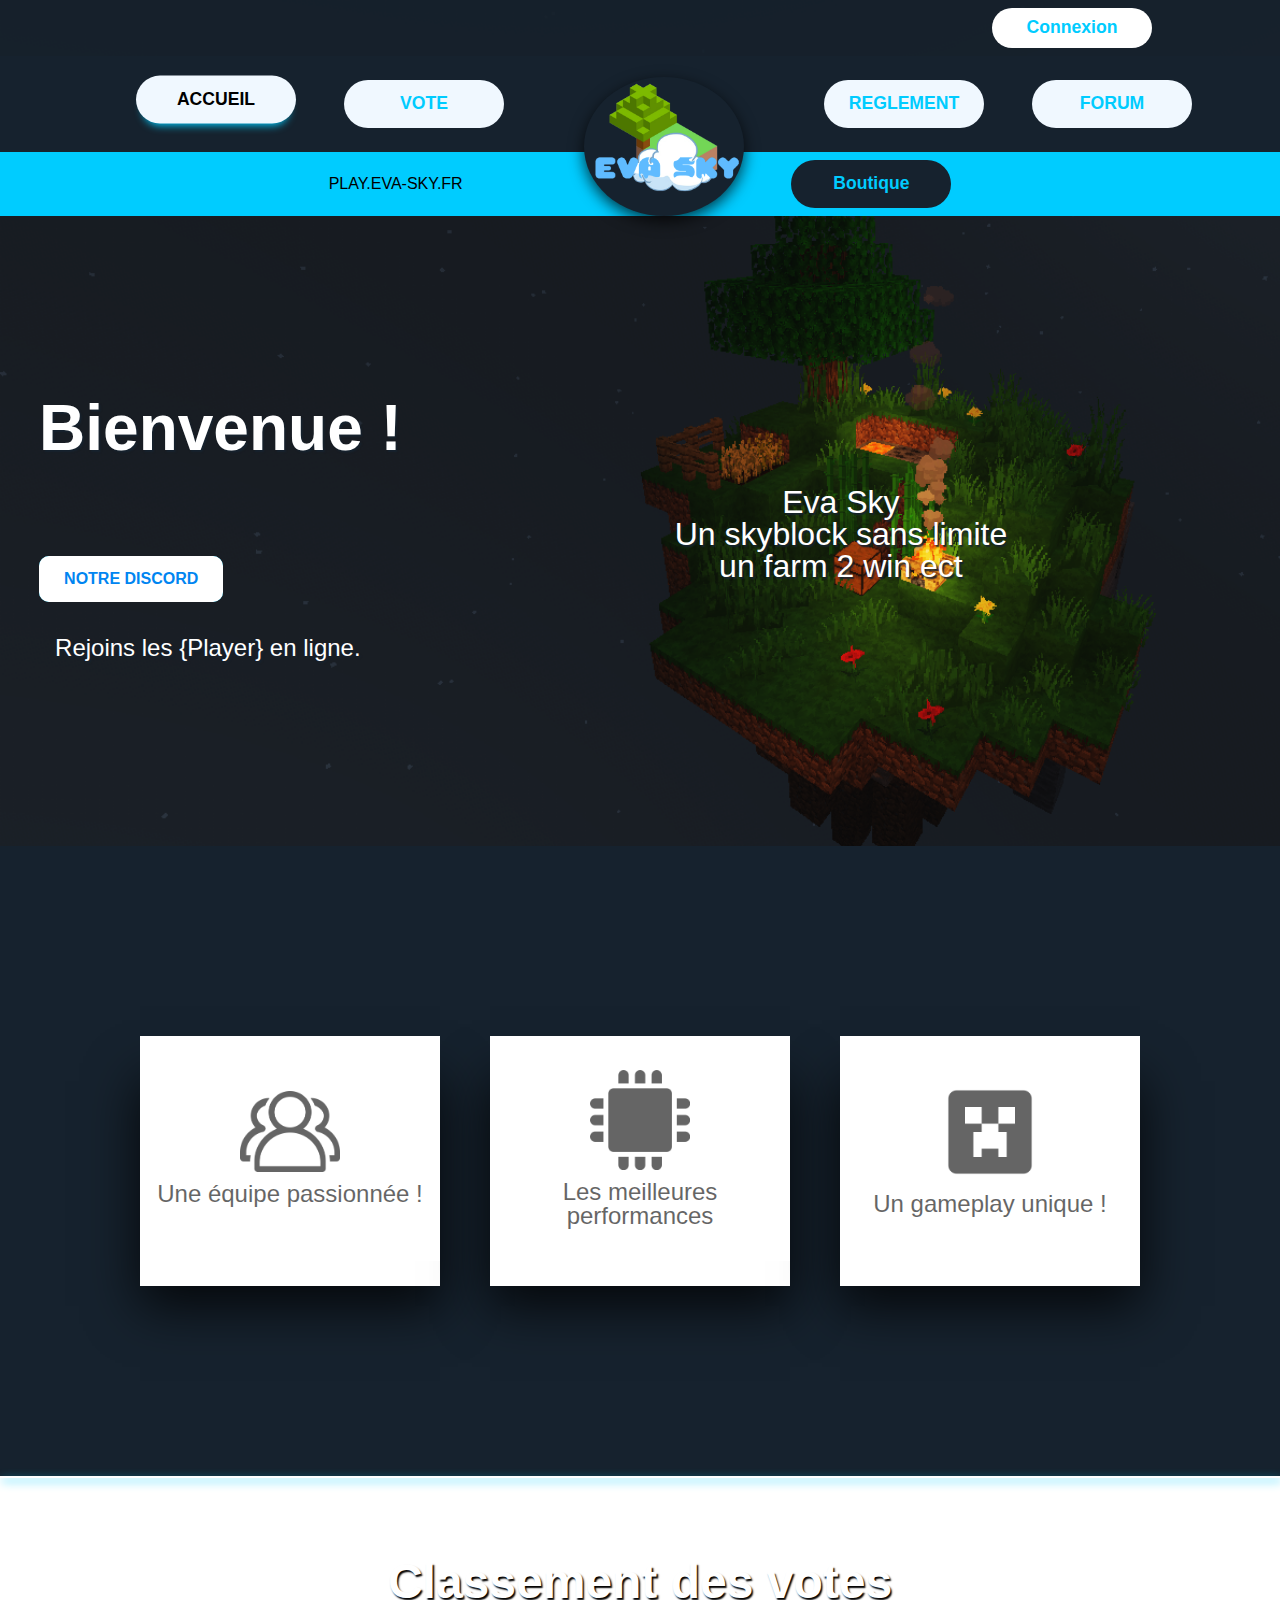
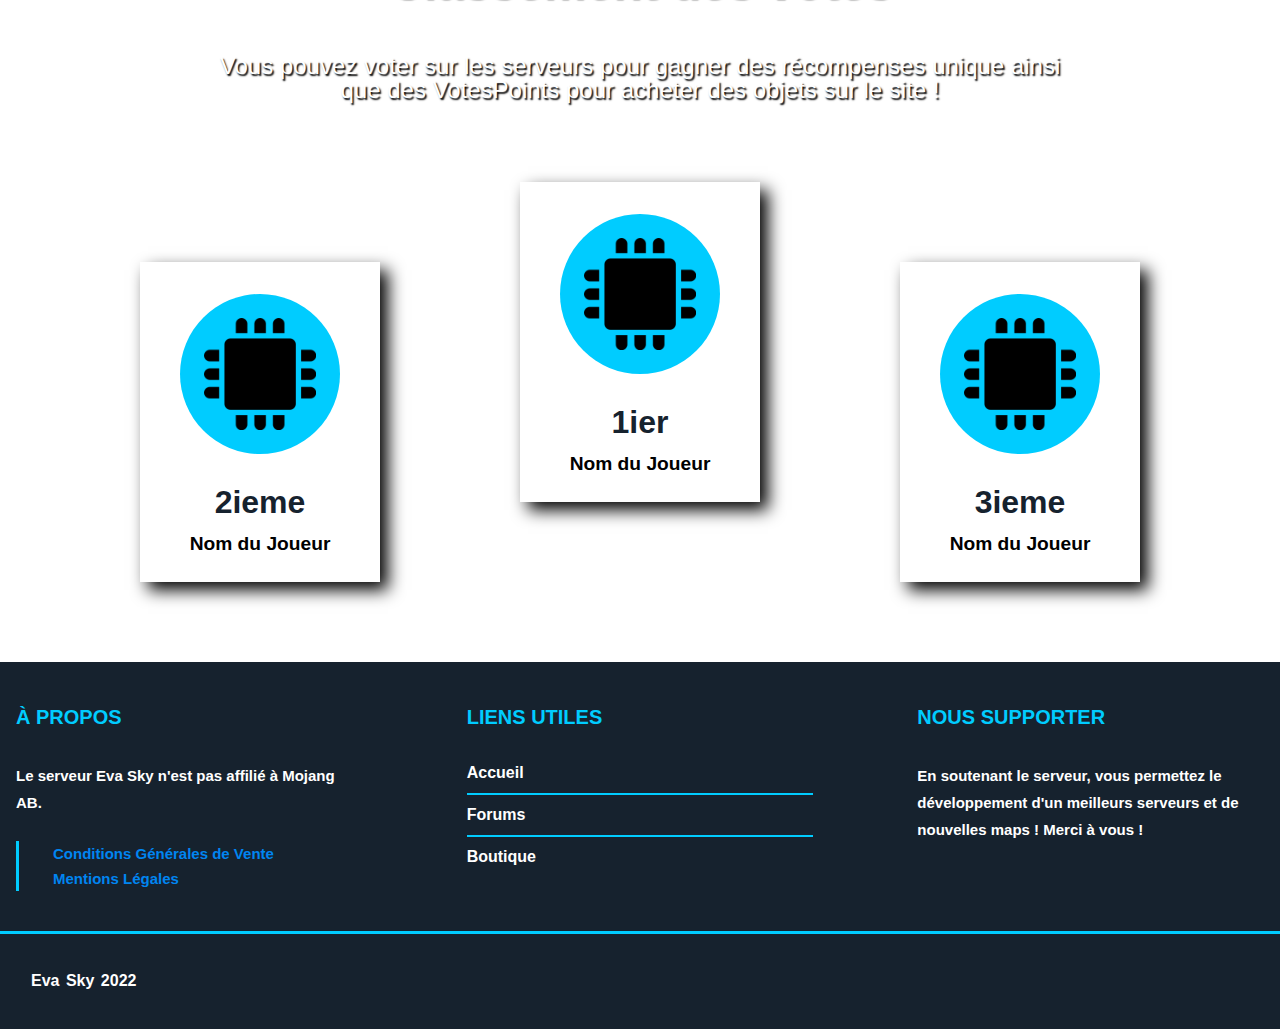
==== index.html @ 6f8ae3c6 "first commit" ====
<!DOCTYPE html>
<html lang="fr">
<head>
    <meta charset="UTF-8">
    <meta http-equiv="X-UA-Compatible" content="IE=edge">
    <meta name="viewport" content="width=device-width, initial-scale=1.0">
    <meta name="description" content="Eva Sky - un skyblock d'exeption">
    <title>Eva-sky</title>
    <link rel="stylesheet" href="assets/css/reset.css">
    <link rel="stylesheet" href="assets/css/style.css">
</head>
<body>
    <!-- couleur principal #16222E -->
    <!-- test -->
    <div id="haut">
        <ul>
            <li>
                <a href="#" class="multi">Connexion</a>
            </li>
        </ul>
    </div>
    <header>
        <nav>
            <ul>
                <li>
                    <a href="index.html" id="index" class="pageactuelle">
                        ACCUEIL
                    </a>
                </li>
                <li>
                    <a href="Vote.html">
                        VOTE
                    </a>
                </li>
                <li>
                    <a href="index.html" id="logo" class="logoshadow">
                    <img src="assets/img/Eva3.png" alt="">
                    </a>
                </li>
                <li>
                    <a href="Reglement.html">
                        REGLEMENT
                    </a>
                </li>
                <li>
                    <a href="Forum.html">
                        FORUM
                    </a>
                </li>
            </ul>
        </nav>
    </header>
    <div id="bas">
        <p>
            PLAY.EVA-SKY.FR
        </p>
        <div>
            <ul>
                <li>
                    <a href="boutique.html"> Boutique</a>
                </li>
            </ul>
        </div>
    </div>


    <main>

        <div id="back-ground-index">
            <div id="bienvnue">
                <p id="bienvenue">
                    Bienvenue !
                </p>
                <div class="text-box">
                    <a href="https://discord.gg/uyE5QWEHke" class="btn btn-white btn-animate">
                        notre Discord
                    </a>
                </div>
                <p id="joueur">
                    Rejoins les {Player} en ligne.
                </p>
            </div>
            <div id="desc">
                <p id="desc-index">
                    Eva Sky <br> Un skyblock sans limite <br>
                    un farm 2 win ect <br>
                </p>
            </div>
        </div>



    <section id="carte-tout">
        <div class="carte-container">
            <div class="carte">
                <div class="face face1">
                    <div class="interieur-carte">
                        <img src="assets/img/equipe.png">
                        <h3>Une équipe passionnée !</h3>
                    </div>
                </div>
                <div class="face face2">
                    <div class="interieur-carte">
                        <p>Épaulée par un staff mature et expérimenté ainsi qu'une équipe de développeurs passionnée, depuis maintenant 3 ans nous avons pour objectif de vous apporter la meilleure expérience de jeu possible tout en ajoutant des nouveautés régulièrement.</p>
                    </div>
                </div>
            </div>
            <div class="carte">
                <div class="face face1">
                    <div class="interieur-carte">
                        <img src="assets/img/cpu.png">
                        <h3>Les meilleures performances</h3>
                    </div>
                </div>
                <div class="face face2">
                    <div class="interieur-carte">
                        <p>Localisé dans une infrastructure puissante et hautement sécurisée chez le leader des hébergements de machines hautes qualités, OVH nous permet de vous garantir des performances optimales.</p>
                    </div>
                </div>
            </div>
            <div class="carte">
                <div class="face face1">
                    <div class="interieur-carte">
                        <img src="assets/img/creep.png">
                        <h3>
                            Un gameplay unique !</h3>
                    </div>
                </div>
                <div class="face face2">
                    <div class="interieur-carte">
                        <p>Une multitude d'ajouts (Spawner, Quêtes évolutives, Grades & Avantages achetables en jeu, +20 Objets custom ...) pour vous permettre de profiter et de progresser un maximum sur notre plateforme.</p>
                    </div>
                </div>
            </div>
        </div>    
    </section>

    <section>
        <div id="back1">
        </div>
        <div class="classement">
            <p class="pclassement1">
                Classement des votes
            </p>
            <p class="pclassement2">
                Vous pouvez voter sur les serveurs pour gagner des récompenses unique ainsi que des VotesPoints pour acheter des objets sur le site !
            </p>
        </div>
        <div id="casevote">
            <!-- tetes des meilleurs voteur -->
            <div class="vote" id="vote1">
                <div class="votediv">
                    <img src="/assets/img/cpu.png" alt="">
                </div>
                <div class="voteclass">
                    <h2>
                        2ieme
                    </h2>
                    <p>
                        Nom du Joueur
                    </p>
                </div>
            </div>
            <div class="vote" id="vote2">
                <div class="votediv">
                    <img src="/assets/img/cpu.png" alt="">
                </div>
                <div class="voteclass">
                    <h2>
                        1ier
                    </h2>
                    <p>
                        Nom du Joueur
                    </p>
                </div>
            </div>
            <div class="vote" id="vote3">
                <div class="votediv">
                    <img src="/assets/img/cpu.png" alt="">
                </div>
                <div class="voteclass">
                    <h2>
                        3ieme
                    </h2>
                    <p>
                        Nom du Joueur
                    </p> 
                </div>
            </div>
        </div>
    </section>





    </main>

    <footer>
        <div id="footer">
            <div class="container">
                <div class="boxes-footer">
                    <div class="box-footer">
                        <div class="grostext">À PROPOS</div>
                        <div class="block-body">
                            <p>Le serveur Eva Sky n'est pas affilié à Mojang AB.</p>
                            <div class="info-links">
                                <a href="#">
                                    <span class="links-text">Conditions Générales de Vente</span>
                                </a>
                                <a href="#">
                                    <span class="links-text">Mentions Légales</span>
                                </a>
                            </div>
                        </div>
                    </div>
                    <div class="box-footer">
                        <div class="grostext">LIENS UTILES</div>
                        <div class="block-body">
                            <div class="helpful-links">
                                <a href="#">
                                    <span class="helpful-link-text">Accueil</span>
                                </a>
                                <a href="Forum.html" class="footer-forums">
                                    <span class="helpful-link-text">Forums</span>
                                </a>
                                <a href="Boutique.html" class="footer-store">
                                    <span class="helpful-link-text">Boutique</span>
                                </a>

                            </div>
                        </div>
                    </div>
                    <div class="box-footer footer-support">
                        <div class="grostext">NOUS SUPPORTER</div>
                        <div class="block-body">
                            <p>En soutenant le serveur, vous permettez le développement d'un meilleurs serveurs et de nouvelles maps ! Merci à vous !
                            </p>
                        </div>
                    </div>
                </div>
                <div class="part-lower">
                    <div class="lower-left">
                        <span class="lower-text">Eva Sky 2022</span>
                    </div>
                    <div class="lower-right">
                        <a id="tm" href="#"></a>
                    </div>
                </div>
            </div>
        </div>
    </footer>
</body>
</html>
---- assets/css/style.css ----
:root{
  --primary: rgb(0, 204, 255);
  --secondary: #16222E;
  --tertiary: rgb(0, 133, 241);
  --quattre: rgb(255, 255, 255);
}

body{
  overflow-x: hidden;
  width: 100%;
  opacity: 1;
  min-width: 10%;
  background-image: url('../img/backshadow.png');
  background-repeat: no-repeat;
  background-attachment: fixed;
  background-size: cover;
}

#haut{
  position: relative;
  display: flex;
  justify-content: flex-end;
  align-items: center;
  background-image: url("https://www.zembula.com/wp-content/uploads/2019/10/header-background-01.png");
  background-size: 100% 80%;
  background-repeat: no-repeat;
  padding-right: 10%;
  height: 3.5rem;
  width: auto;
  background-color: #16222ed7;
}

#haut ul{
  display: flex;
}

#haut ul li{
  display: flex;
}

#haut ul li a{
  text-decoration: none;
  color: rgb(0, 204, 255);
  font-weight: 900;
  font-size: 1.1rem;
  height: 2.5rem;
  width: 10rem;
  background-color: #ffffff;
  border-radius: 50rem;
  display: flex;
  align-items: center;
  justify-content: center;
  transition: all 0.5s ease-out;
  border: none;
  outline: none;
  cursor: pointer;
  position: relative;
  z-index: 50;
}

#haut ul li a:hover{
  color: #16222E;
}

#multi:before {
  content: '';
  background: linear-gradient(45deg, #ff0000, #ff7300, #fffb00, #48ff00, #00ffd5, #002bff, #7a00ff, #ff00c8, #ff0000);
  position: absolute;
  top: -2px;
  left:-2px;
  background-size: 400%;
  z-index: -1;
  filter: blur(5px);
  width: calc(100% + 4px);
  height: calc(100% + 4px);
  animation: glowing 30s linear infinite;
  opacity: 0;
  transition: opacity .3s ease-in-out;
  border-radius: 50px;
}


#multi:active:after {
  background: transparent;
}

#multi:hover:before {
  opacity: 1;
}

#multi:after {
  z-index: -1;
  content: '';
  position: absolute;
  width: 100%;
  height: 100%;
  left: 0;
  top: 0;
  border-radius: 50px;
}

@keyframes glowing {
  0% { background-position: 0 0; }
  50% { background-position: 400% 0; }
  100% { background-position: 0 0; }
}

header{
  display: flex;
  justify-content: center;
  position: relative;
  width: 100%;
  z-index: 50;
  background-color: #16222E;
  height: 6rem;
}

nav{
  display: flex;
  flex-wrap: wrap;
}

nav ul{
  display: flex;
  flex-wrap: wrap;
}

nav ul li{
  display: flex;
  justify-content: space-around;
  align-items: center;
  padding-left: 3rem;
}

nav ul li a{
  text-decoration: none;
  color: rgb(0, 204, 255);
  font-weight: 900;
  font-size: 1.1rem;
  height: 3rem;
  width: 10rem;
  background-color: aliceblue;
  border-radius: 50rem;
  display: flex;
  align-items: center;
  justify-content: center;
  transition: all 0.5s ease-out;
}

nav ul li a:hover,
nav ul li a:focus{
  box-shadow: 0 0.5em 0.5em -0.4em rgb(0, 204, 255);
  transform: translateY(-0.25em);
  color: black;
}

#logo{
  background-color: rgba(0, 0, 0, 0);
  padding: 3rem 2rem 0rem 2rem;
}

#logo:hover{
  box-shadow: none;
}

nav ul li a img{
  position: relative;
  width: 10rem;
  background-color: #16222e;
  border-radius: 100%;
  top: 4rem;
  display: flex;
  align-self: flex-end;
  align-items: center;
  justify-content: space-around;
  overflow: hidden;
	box-shadow: 0 5px 15px 0px rgba(0, 0, 0, 0.74);
	transform: translatey(0px);
	animation: float 10s ease-in-out infinite;
}

@keyframes float {
	0% {
		box-shadow: 0 5px 15px 0px rgba(0,0,0,0.6);
		transform: translatey(0px);
	}
	50% {
		box-shadow: 0 5px 15px 0px rgba(0,0,0,0.2);
		transform: translatey(-10px);
	}
	100% {
		box-shadow: 0 5px 15px 0px rgba(0,0,0,0.6);
		transform: translatey(0px);
	}
}

.pageactuelle{
  box-shadow: 0 0.5em 0.5em -0.4em rgb(0, 204, 255);
  transform: translateY(-0.25em);
  color: black;
}


#bas{
  display: flex;
  justify-content: space-evenly;
  align-items: center;
  flex-wrap: wrap;
  background-color: rgb(0, 204, 255);
  height: 4rem;
}

#bas div ul li a{
  text-decoration: none;
  color: var(--primary);
  font-weight: 900;
  font-size: 1.1rem;
  height: 3rem;
  width: 10rem;
  background-color: var(--secondary);
  border-radius: 50rem;
  display: flex;
  align-items: center;
  justify-content: center;
  transition: all 0.5s ease-out;
}

#bas div ul li a:hover,
#bas div ul li a:focus{
  box-shadow: 0 0.5em 0.5em -0.4em rgb(255, 255, 255);
  transform: translateY(-0.25em);
  color: var(--quattre);
}

#bas{
  display: flex;
  justify-content: space-evenly;
  align-items: center;
  flex-wrap: wrap;
  background-color: rgb(0, 204, 255);
  height: 4rem;
}


/* ---------------------footer pour eva sky ------------------------ *//* ---------------------footer pour eva sky ------------------------ *//* ---------------------footer pour eva sky ------------------------ *//* ---------------------footer pour eva sky ------------------------ *//* ---------------------footer pour eva sky ------------------------ *//* ---------------------footer pour eva sky ------------------------ *//* ---------------------footer pour eva sky ------------------------ */

#footer {
  background: var(--secondary);
}

#footer .container {
  padding-top: 45px;
}

#footer .boxes-footer {
  display: flex;
}

#footer .box-footer {
  padding-left: 1rem;
  padding-right: 1rem;
  flex: 1 1 calc(33.333% - 36px);
  width: calc(33.333% - 36px);
}

#footer .box-footer:not(:first-child) {
  margin-left: 72px;
}

#footer .box-footer a,
#footer .box-footer p {
  color: var(--quattre);
}

#footer .box-footer p {
  font-size: 15px;
  line-height: 27px;
  font-weight: 700;
  margin: 0 0 25px;
  display: block;
}

#footer .grostext {
  padding: 0;
  color: var(--primary);
  font-weight: 800;
  font-size: 20px;
  margin-bottom: 35px;
}

#footer .block-body {
  margin-top: 10px;
}

#footer .helpful-links {
  display: flex;
  flex-direction: column;
  width: 100%;
  margin-top: -9px;
}

#footer .helpful-links a {
  display: inline-block;
  text-decoration: none;
}

#footer .helpful-links a:not(:last-child) {
  border-bottom: 2px solid var(--primary);
}

#footer .helpful-links a .mdi {
  font-size: 20px;
  text-align: center;
  position: relative;
  top: 2px;
  width: 44px;
  padding-left: 5px;
}

#footer .helpful-links a .helpful-link-text,
#footer .helpful-links a .mdi {
  display: inline-block;
  height: 40px;
  line-height: 40px;
  transition: 0.15s;
}

#footer .helpful-links a .helpful-link-text {
  font-weight: 700;
  font-size: 16px;
}

#footer .helpful-links a:hover {
  color: whitesmoke;
}

#footer .helpful-links a:hover .helpful-link-text {
  transform: translateX(2px);
}
#footer .info-links {
  flex-direction: column;
  border-left: 3px solid var(--primary);
}
#footer .info-links,
#footer .info-links a {
  display: flex;
}
#footer .info-links a {
  color: var(--tertiary);
  text-decoration: none;
  align-items: center;
  padding: 5px 0 5px 25px;
  transition: 0.15s;
}
#footer .info-links a:focus,
#footer .info-links a:hover {
  transform: translateX(4px);
  color: whitesmoke;
}
#footer .info-links {
  font-size: 18px;
}
#footer .info-links .links-text {
  margin-left: 9px;
  font-weight: 700;
  font-size: 15px;
}
#footer .footer-support .button {
  color: var(--tertiary);
  padding: 10px 21px;
  background: var(--tertiary);
  border-bottom: 3px solid var(--primary);
  border-radius: 6px;
}
#footer .footer-support:focus,
#footer .footer-support:hover {
  background: none !important;
}
#footer .footer-support {
  font-size: 16px;
}
#footer .footer-support {
  font-size: 20px;
  margin-left: 15px;
}
#footer .part-lower {
  border-top: 3px solid var(--primary);
  padding: 35px 20px 35px 15px;
  margin-top: 40px;
}
#footer .part-lower,
#footer .part-lower .lower-left {
  display: flex;
}
#footer .part-lower .lower-left {
  color: var(--quattre);
  align-items: center;
  word-spacing: 2px;
}
#footer .part-lower {
  font-size: 28px;
}
#footer .part-lower .lower-text {
  font-weight: 900;
  font-size: 16px;
  margin-left: 16px;
}
#footer .part-lower .lower-right {
  display: flex;
  align-items: center;
  margin-left: auto;
}
#footer #tm {
  display: block;
  height: 25px;
  width: 15px;
  background-size: 100% auto;
  position: relative;
  top: -1px;
  opacity: 0.2;
  transition: 0.15s;
}
#footer #tm:hover {
  opacity: 0.5;
}


/* //////////////////////////////////////////////////////////////////////////////////////////////////////////////////////////////////////////////////////////////////////////   index.html   //////////////////////////////////////////////////////////////////////////////////////////////////////////////////////////////////////////////////////////////////////////////////////// */

#back-ground-index{
  display: flex;
  flex-wrap: wrap;
  columns: 2;
  background-image: none;
  background-repeat: no-repeat;
  background-size: 125rem;
  height: 70vh;
  justify-content: space-evenly;
}

#bienvenue {
  color: var(--quattre);
  font-size: 4rem;
  font-weight: bolder;
  padding-top: 20vh;
  opacity: 1;
  height: 10rem;
  text-shadow: var(--secondary) 0.1rem 0.1rem 0.1rem;
}

#joueur{
  color: var(--quattre);
  font-size: 1.5rem;
  font-weight: 500;
  padding-left: 1rem;
  text-shadow: var(--secondary) 0.1rem 0.1rem 0.1rem;
  margin-top: 5rem;
}


#desc-index{
  text-align: center;
  color: var(--quattre);
  font-size: 2rem;
  padding-top:  30vh;
  text-shadow: var(--secondary) 0.1rem 0.1rem 0.1rem;
  width: 50rem;
}

.btn:link,
.btn:visited {
  text-transform: uppercase;
  text-decoration: none;
  padding: 15px 25px;
  display: inline-block;
  border-radius: 10px;
  transition: all .2s;
  position: absolute;
}

.btn:hover {
  transform: translateY(-3px);
  box-shadow: 0 10px 20px rgba(0, 0, 0, 0.2);
}

.btn:active {
  transform: translateY(-1px);
  box-shadow: 0 5px 10px var(--secondary);
}

.btn-white {
  background-color: var(--quattre);
  color: var(--tertiary);
  font-weight: 700;
}

.btn::after {
  content: "";
  display: inline-block;
  height: 100%;
  width: 100%;
  border-radius: 10px;
  position: absolute;
  top: 0;
  left: 0;
  z-index: -1;
  transition: all .4s;
}

.btn-white::after {
  background-color: var(--primary);
}

.btn:hover::after {
  transform: scaleX(1.4) scaleY(1.6);
  opacity: 0;
}

.btn-animated {
  animation: moveInBottom 5s ease-out;
  animation-fill-mode: backwards;
}

@keyframes moveInBottom {
  0% {
      opacity: 0;
      transform: translateY(30px);
  }

  100% {
      opacity: 1;
      transform: translateY(0px);
  }
}

/* carte */
#carte-tout{
  margin: 0;
  padding: 0;
  min-height: 70vh;
  background: var(--secondary);
  display: flex;
  justify-content: center;
  align-items: center;
}

.carte-container{
  width: 1000px;
  position: relative;
  display: flex;
  justify-content: space-between;
}

.carte-container .carte{
  position: relative;
}

.carte-container .carte .face{
  width: 300px;
  height: 225px;
  transition: 0.5s;
}

.carte-container .carte .face.face1{
  position: relative;
  background: var(--quattre);
  display: flex;
  justify-content: center;
  align-items: center;
  z-index: 1;
  transform: translateY(100px);
}

.carte-container .carte:hover .face.face1{
  background: var(--primary);
  transform: translateY(0);
}

.carte-container .carte .face.face1 .interieur-carte{
  opacity: 0.6;
  transition: 0.5s;
  display: flex;
  flex-direction: column;
  align-items: center;
}

.carte-container .carte:hover .face.face1 .interieur-carte{
  opacity: 1;
}

.carte-container .carte .face.face1 .interieur-carte img{
  max-width: 100px;
}

.carte-container .carte .face.face1 .interieur-carte h3{
  margin: 10px 0 0;
  padding: 0;
  color: rgb(0, 0, 0);
  text-align: center;
  font-size: 1.5em;
}

.carte-container .carte .face.face2{
  position: relative;
  background: #fff;
  display: flex;
  justify-content: center;
  align-items: center;
  padding: 20px;
  box-sizing: border-box;
  box-shadow: 0 20px 50px rgba(0, 0, 0, 0.8);
  transform: translateY(-100px);
}

.carte-container .carte:hover .face.face2{
  transform: translateY(0);
}

.carte-container .carte .face.face2 .interieur-carte p{
  margin: 0;
  padding: 0;
  font-size: 1.2rem;
  text-align: center;
}

.carte-container .carte .face.face2 .interieur-carte a{
  margin: 15px 0 0;
  display:  inline-block;
  text-decoration: none;
  font-weight: 900;
  color: #333;
  padding: 5px;
  border: 1px solid #333;
}

.carte-container .carte .face.face2 .interieur-carte a:hover{
  background: #333;
  color: #fff;
}




/* classement des votes */

.classement{
  display: flex;
  flex-direction: column;
  align-items: center;
  padding-bottom: 5rem;
}

.pclassement1{
  font-size: 3rem;
  font-weight: bold;
  color:var(--quattre);
  padding-top: 5rem;
  padding-bottom: 3rem;
  text-shadow: black 0.1rem 0.1rem 0.1rem;
}

.pclassement2{
  font-size: 1.5rem;
  color: var(--quattre);
  text-align: center;
  width: 55rem;
  text-shadow: black 0.1rem 0.1rem 0.1rem;
}


#back1{
  width: 100%;
  height: 0.1rem;
  box-shadow: var(--primary) 0.1rem 0.2rem 0.6rem;
}

#casevote{
  display: flex;
  flex-direction: row;
  justify-content: space-evenly;
  padding-bottom: 5rem;
}

.vote{
  display: flex;
  flex-direction: column;
  align-items: center;
  background-color: var(--quattre);
  width: 15rem;
  height: 20rem;
  box-shadow: black 0.5rem 0.5rem 1rem;
  transition: all 0.5s ease-out;
}

.vote:hover{
  box-shadow: black 1rem 1.5rem 1rem;
}

.votediv{
  display: flex;
  justify-content: center;
  align-items: center;
  background-color: var(--primary);
  height: 10rem;
  width: 10rem;
  margin-top: 2rem;
  border-radius: 100%;
  overflow: hidden;
}

.votediv img{
  width: 7rem;
}

.voteclass h2{
  font-size: 2rem;
  font-weight: bold;
  padding-top: 2rem;
  color: var(--secondary);
}

.voteclass{
  text-align: center;
}

.voteclass p{
  padding-top: 1rem;
  font-size: 1.2rem;
  font-weight: 700;
}

#vote1 ,#vote3{
  margin-top: 5rem;
}











/* rrrrrrrrrrrrrrrrrrrrrrrrrrrrrrrrrrrrrrrrrrrrrrrrrrrrrrrrrrrrrrrrrrrrrrrrrrrrrrrrrrrrrrrrrrrrrrrrrrrrrrrrrrrrrrrrrrrrrrrrrrrrrrrrrrrrrrrrrrrrrrrrrrrrrrrrrrrrrrrrrrrrrrrrrrrrrrrrrrrrrrrrrrrrrr */


#backgroundreglement{
  margin: 2.5% 15%;
  padding: 2%;
  background-color: black;
  color: white;
}

#backgroundreglement h1{
  text-align: center;
  font-size: 1.5rem;
  font-weight: 800;
  padding-bottom: 3rem;
}

#backgroundreglement p{
  font-size: 1.2rem;
  font-weight: 400;
  padding-bottom: 2.5rem;
  line-height: 2rem;
  padding-left: 3%;
}

#backgroundreglement h2{
  font-size: 1.3rem;
  font-weight: 700;
  padding-bottom: 2rem;
  padding-top: 2rem;
  text-decoration: underline;
}

#backgroundreglement p span{
  font-weight: bold;
}
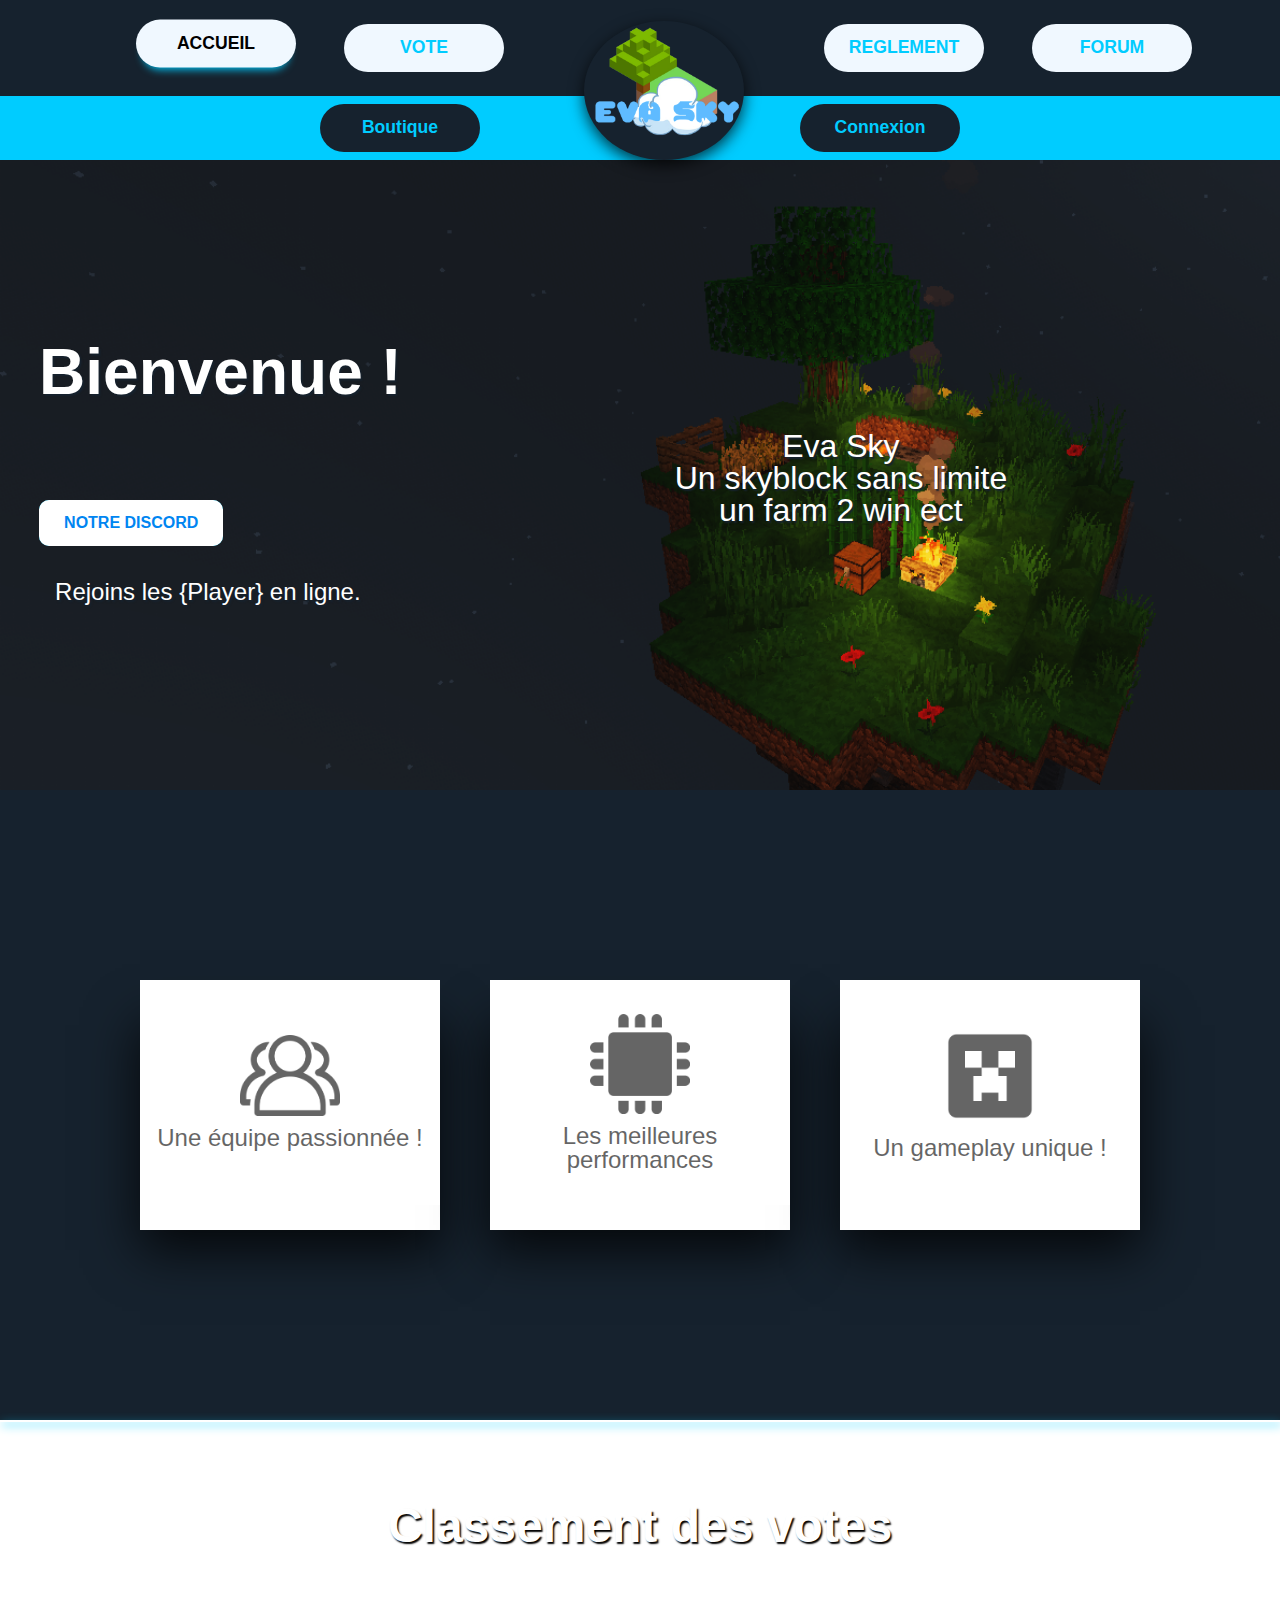
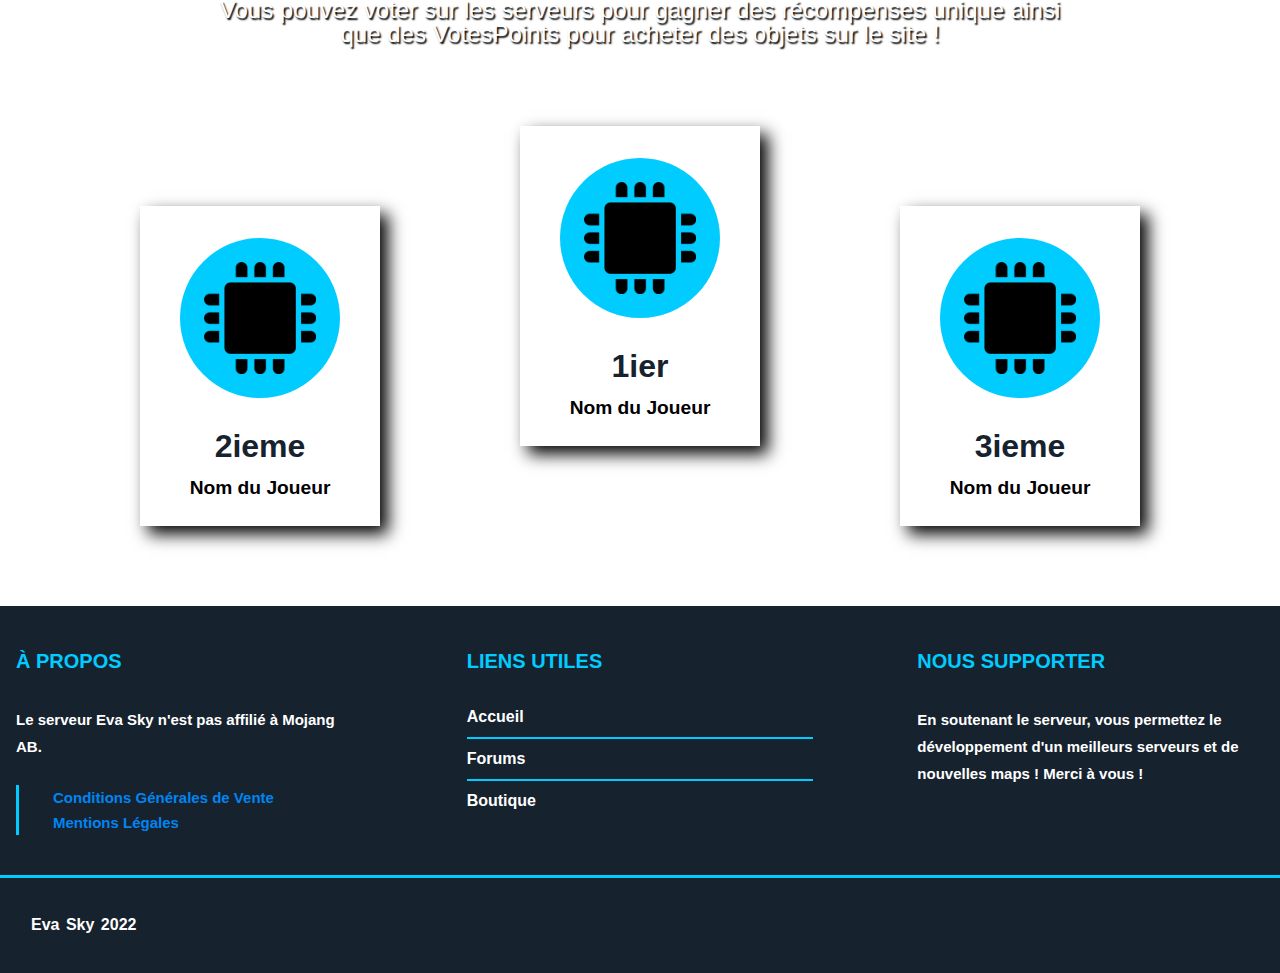
==== commit 1890080c: "Ajout page de connexion" ====
--- a/index.html
+++ b/index.html
@@ -12,13 +12,6 @@
 <body>
     <!-- couleur principal #16222E -->
     <!-- test -->
-    <div id="haut">
-        <ul>
-            <li>
-                <a href="#" class="multi">Connexion</a>
-            </li>
-        </ul>
-    </div>
     <header>
         <nav>
             <ul>
@@ -51,13 +44,17 @@
         </nav>
     </header>
     <div id="bas">
-        <p>
-            PLAY.EVA-SKY.FR
-        </p>
         <div>
             <ul>
                 <li>
                     <a href="boutique.html"> Boutique</a>
+                </li>
+            </ul>
+        </div>
+        <div id="conne">
+            <ul>
+                <li>
+                    <a href="Connexion.html">Connexion</a>
                 </li>
             </ul>
         </div>
--- a/assets/css/style.css
+++ b/assets/css/style.css
@@ -15,231 +15,165 @@
   background-attachment: fixed;
   background-size: cover;
 }
-
-#haut{
-  position: relative;
-  display: flex;
-  justify-content: flex-end;
-  align-items: center;
-  background-image: url("https://www.zembula.com/wp-content/uploads/2019/10/header-background-01.png");
-  background-size: 100% 80%;
-  background-repeat: no-repeat;
-  padding-right: 10%;
-  height: 3.5rem;
-  width: auto;
-  background-color: #16222ed7;
-}
-
-#haut ul{
-  display: flex;
-}
-
-#haut ul li{
-  display: flex;
-}
-
-#haut ul li a{
-  text-decoration: none;
-  color: rgb(0, 204, 255);
-  font-weight: 900;
-  font-size: 1.1rem;
-  height: 2.5rem;
-  width: 10rem;
-  background-color: #ffffff;
-  border-radius: 50rem;
-  display: flex;
-  align-items: center;
-  justify-content: center;
-  transition: all 0.5s ease-out;
-  border: none;
-  outline: none;
-  cursor: pointer;
-  position: relative;
-  z-index: 50;
-}
-
-#haut ul li a:hover{
-  color: #16222E;
-}
-
-#multi:before {
-  content: '';
-  background: linear-gradient(45deg, #ff0000, #ff7300, #fffb00, #48ff00, #00ffd5, #002bff, #7a00ff, #ff00c8, #ff0000);
-  position: absolute;
-  top: -2px;
-  left:-2px;
-  background-size: 400%;
-  z-index: -1;
-  filter: blur(5px);
-  width: calc(100% + 4px);
-  height: calc(100% + 4px);
-  animation: glowing 30s linear infinite;
-  opacity: 0;
-  transition: opacity .3s ease-in-out;
-  border-radius: 50px;
-}
-
-
-#multi:active:after {
-  background: transparent;
-}
-
-#multi:hover:before {
-  opacity: 1;
-}
-
-#multi:after {
-  z-index: -1;
-  content: '';
-  position: absolute;
-  width: 100%;
-  height: 100%;
-  left: 0;
-  top: 0;
-  border-radius: 50px;
-}
-
-@keyframes glowing {
-  0% { background-position: 0 0; }
-  50% { background-position: 400% 0; }
-  100% { background-position: 0 0; }
-}
-
-header{
-  display: flex;
-  justify-content: center;
-  position: relative;
-  width: 100%;
-  z-index: 50;
-  background-color: #16222E;
-  height: 6rem;
-}
-
-nav{
-  display: flex;
-  flex-wrap: wrap;
-}
-
-nav ul{
-  display: flex;
-  flex-wrap: wrap;
-}
-
-nav ul li{
-  display: flex;
-  justify-content: space-around;
-  align-items: center;
-  padding-left: 3rem;
-}
-
-nav ul li a{
-  text-decoration: none;
-  color: rgb(0, 204, 255);
-  font-weight: 900;
-  font-size: 1.1rem;
-  height: 3rem;
-  width: 10rem;
-  background-color: aliceblue;
-  border-radius: 50rem;
-  display: flex;
-  align-items: center;
-  justify-content: center;
-  transition: all 0.5s ease-out;
-}
-
-nav ul li a:hover,
-nav ul li a:focus{
-  box-shadow: 0 0.5em 0.5em -0.4em rgb(0, 204, 255);
-  transform: translateY(-0.25em);
-  color: black;
-}
-
-#logo{
-  background-color: rgba(0, 0, 0, 0);
-  padding: 3rem 2rem 0rem 2rem;
-}
-
-#logo:hover{
-  box-shadow: none;
-}
-
-nav ul li a img{
-  position: relative;
-  width: 10rem;
-  background-color: #16222e;
-  border-radius: 100%;
-  top: 4rem;
-  display: flex;
-  align-self: flex-end;
-  align-items: center;
-  justify-content: space-around;
-  overflow: hidden;
-	box-shadow: 0 5px 15px 0px rgba(0, 0, 0, 0.74);
-	transform: translatey(0px);
-	animation: float 10s ease-in-out infinite;
-}
-
-@keyframes float {
-	0% {
-		box-shadow: 0 5px 15px 0px rgba(0,0,0,0.6);
-		transform: translatey(0px);
-	}
-	50% {
-		box-shadow: 0 5px 15px 0px rgba(0,0,0,0.2);
-		transform: translatey(-10px);
-	}
-	100% {
-		box-shadow: 0 5px 15px 0px rgba(0,0,0,0.6);
-		transform: translatey(0px);
-	}
-}
-
-.pageactuelle{
-  box-shadow: 0 0.5em 0.5em -0.4em rgb(0, 204, 255);
-  transform: translateY(-0.25em);
-  color: black;
-}
-
-
-#bas{
-  display: flex;
-  justify-content: space-evenly;
-  align-items: center;
-  flex-wrap: wrap;
-  background-color: rgb(0, 204, 255);
-  height: 4rem;
-}
-
-#bas div ul li a{
-  text-decoration: none;
-  color: var(--primary);
-  font-weight: 900;
-  font-size: 1.1rem;
-  height: 3rem;
-  width: 10rem;
-  background-color: var(--secondary);
-  border-radius: 50rem;
-  display: flex;
-  align-items: center;
-  justify-content: center;
-  transition: all 0.5s ease-out;
-}
-
-#bas div ul li a:hover,
-#bas div ul li a:focus{
-  box-shadow: 0 0.5em 0.5em -0.4em rgb(255, 255, 255);
-  transform: translateY(-0.25em);
-  color: var(--quattre);
-}
-
-#bas{
-  display: flex;
-  justify-content: space-evenly;
-  align-items: center;
-  flex-wrap: wrap;
-  background-color: rgb(0, 204, 255);
-  height: 4rem;
-}
+  
+  header {
+  background-color:#16222E;
+  display:flex;
+  height:6rem;
+  justify-content:center;
+  position:relative;
+  width:100%;
+  z-index:50;
+  }
+  
+  nav ul li {
+  align-items:center;
+  display:flex;
+  justify-content:space-around;
+  padding-left:3rem;
+  }
+  
+  nav ul li a {
+  align-items:center;
+  background-color:#f0f8ff;
+  border-radius:50rem;
+  color:#0cf;
+  display:flex;
+  font-size:1.1rem;
+  font-weight:900;
+  height:3rem;
+  justify-content:center;
+  text-decoration:none;
+  transition:all .5s ease-out;
+  width:10rem;
+  }
+  
+  nav ul li a:hover,nav ul li a:focus {
+  box-shadow:0 .5em .5em -.4em #0cf;
+  color:#000;
+  transform:translateY(-0.25em);
+  }
+  
+  #logo {
+  background-color:rgba(0,0,0,0);
+  padding:3rem 2rem 0;
+  }
+  
+  #logo:hover {
+  box-shadow:none;
+  }
+  
+  nav ul li a img {
+  align-items:center;
+  align-self:flex-end;
+  animation:float 10s ease-in-out infinite;
+  background-color:#16222e;
+  border-radius:100%;
+  box-shadow:0 5px 15px 0 rgba(0,0,0,0.74);
+  display:flex;
+  justify-content:space-around;
+  overflow:hidden;
+  position:relative;
+  top:4rem;
+  transform:translatey(0px);
+  width:10rem;
+  }
+  
+  nav,nav ul {
+  display:flex;
+  flex-wrap:wrap;
+  }
+  
+  @keyframes float {
+  50% {
+  box-shadow:0 5px 15px 0 rgba(0,0,0,0.2);
+  transform:translatey(-10px);
+  }
+  
+  0%,100% {
+  box-shadow:0 5px 15px 0 rgba(0,0,0,0.6);
+  transform:translatey(0px);
+  }
+  }
+  
+.pageactuelle {
+  box-shadow:0 .5em .5em -.4em #0cf;
+  color:#000;
+  transform:translateY(-0.25em);
+}
+
+.pageactuelle2 {
+  box-shadow:.5rem .5em 1em -.4em rgb(255, 255, 255);
+  transform:translateY(-0.25em);
+}
+  
+  #conne {
+    align-items:center;
+    background-color:#00000000;
+    display:flex;
+    height:3.5rem;
+    justify-content:flex-end;
+    position:relative;
+    width:auto;
+  }
+    
+  #conne ul li a {
+    align-items:center;
+    background-color:#fff;
+    border:none;
+    border-radius:50rem;
+    color:#0cf;
+    cursor:pointer;
+    display:flex;
+    font-size:1.1rem;
+    font-weight:900;
+    height:2.5rem;
+    justify-content:center;
+    outline:none;
+    position:relative;
+    text-decoration:none;
+    transition:all .5s ease-out;
+    width:10rem;
+    z-index:50;
+  }
+    
+  #conne ul li a:hover {
+    color:#16222E;
+  }
+
+  #conne ul,#conne ul li {
+    display:flex;
+  }
+
+  #bas {
+  align-items:center;
+  background-color:#0cf;
+  display:flex;
+  flex-wrap:wrap;
+  height:4rem;
+  justify-content:space-evenly;
+  }
+  
+  #bas div ul li a {
+  align-items:center;
+  background-color:var(--secondary);
+  border-radius:50rem;
+  color:var(--primary);
+  display:flex;
+  font-size:1.1rem;
+  font-weight:900;
+  height:3rem;
+  justify-content:center;
+  text-decoration:none;
+  transition:all .5s ease-out;
+  width:10rem;
+  }
+  
+  #bas div ul li a:hover,#bas div ul li a:focus {
+  box-shadow:0 .5em .5em -.4em #fff;
+  color:var(--quattre);
+  transform:translateY(-0.25em);
+  }
 
 
 /* ---------------------footer pour eva sky ------------------------ *//* ---------------------footer pour eva sky ------------------------ *//* ---------------------footer pour eva sky ------------------------ *//* ---------------------footer pour eva sky ------------------------ *//* ---------------------footer pour eva sky ------------------------ *//* ---------------------footer pour eva sky ------------------------ *//* ---------------------footer pour eva sky ------------------------ */
@@ -427,312 +361,307 @@
 
 /* //////////////////////////////////////////////////////////////////////////////////////////////////////////////////////////////////////////////////////////////////////////   index.html   //////////////////////////////////////////////////////////////////////////////////////////////////////////////////////////////////////////////////////////////////////////////////////// */
 
-#back-ground-index{
-  display: flex;
-  flex-wrap: wrap;
-  columns: 2;
-  background-image: none;
-  background-repeat: no-repeat;
-  background-size: 125rem;
-  height: 70vh;
-  justify-content: space-evenly;
-}
-
-#bienvenue {
-  color: var(--quattre);
-  font-size: 4rem;
-  font-weight: bolder;
-  padding-top: 20vh;
-  opacity: 1;
-  height: 10rem;
-  text-shadow: var(--secondary) 0.1rem 0.1rem 0.1rem;
-}
-
-#joueur{
-  color: var(--quattre);
-  font-size: 1.5rem;
-  font-weight: 500;
-  padding-left: 1rem;
-  text-shadow: var(--secondary) 0.1rem 0.1rem 0.1rem;
-  margin-top: 5rem;
-}
-
-
-#desc-index{
-  text-align: center;
-  color: var(--quattre);
-  font-size: 2rem;
-  padding-top:  30vh;
-  text-shadow: var(--secondary) 0.1rem 0.1rem 0.1rem;
-  width: 50rem;
-}
-
-.btn:link,
-.btn:visited {
-  text-transform: uppercase;
-  text-decoration: none;
-  padding: 15px 25px;
-  display: inline-block;
-  border-radius: 10px;
-  transition: all .2s;
-  position: absolute;
-}
-
-.btn:hover {
-  transform: translateY(-3px);
-  box-shadow: 0 10px 20px rgba(0, 0, 0, 0.2);
-}
-
-.btn:active {
-  transform: translateY(-1px);
-  box-shadow: 0 5px 10px var(--secondary);
-}
-
-.btn-white {
-  background-color: var(--quattre);
-  color: var(--tertiary);
-  font-weight: 700;
-}
-
-.btn::after {
-  content: "";
-  display: inline-block;
-  height: 100%;
-  width: 100%;
-  border-radius: 10px;
-  position: absolute;
-  top: 0;
-  left: 0;
-  z-index: -1;
-  transition: all .4s;
-}
-
-.btn-white::after {
-  background-color: var(--primary);
-}
-
-.btn:hover::after {
-  transform: scaleX(1.4) scaleY(1.6);
-  opacity: 0;
-}
-
-.btn-animated {
-  animation: moveInBottom 5s ease-out;
-  animation-fill-mode: backwards;
-}
-
-@keyframes moveInBottom {
+#back-ground-index {
+  background-image:none;
+  background-repeat:no-repeat;
+  background-size:125rem;
+  columns:2;
+  display:flex;
+  flex-wrap:wrap;
+  height:70vh;
+  justify-content:space-evenly;
+  }
+  
+  #bienvenue {
+  color:var(--quattre);
+  font-size:4rem;
+  font-weight:bolder;
+  height:10rem;
+  opacity:1;
+  padding-top:20vh;
+  text-shadow:var(--secondary) .1rem .1rem .1rem;
+  }
+  
+  #joueur {
+  color:var(--quattre);
+  font-size:1.5rem;
+  font-weight:500;
+  margin-top:5rem;
+  padding-left:1rem;
+  text-shadow:var(--secondary) .1rem .1rem .1rem;
+  }
+  
+  #desc-index {
+  color:var(--quattre);
+  font-size:2rem;
+  padding-top:30vh;
+  text-align:center;
+  text-shadow:var(--secondary) .1rem .1rem .1rem;
+  width:50rem;
+  }
+  
+  .btn:link,.btn:visited {
+  border-radius:10px;
+  display:inline-block;
+  padding:15px 25px;
+  position:absolute;
+  text-decoration:none;
+  text-transform:uppercase;
+  transition:all .2s;
+  }
+  
+  .btn:hover {
+  box-shadow:0 10px 20px rgba(0,0,0,0.2);
+  transform:translateY(-3px);
+  }
+  
+  .btn:active {
+  box-shadow:0 5px 10px var(--secondary);
+  transform:translateY(-1px);
+  }
+  
+  .btn-white {
+  background-color:var(--quattre);
+  color:var(--tertiary);
+  font-weight:700;
+  }
+  
+  .btn::after {
+  border-radius:10px;
+  content:"";
+  display:inline-block;
+  height:100%;
+  left:0;
+  position:absolute;
+  top:0;
+  transition:all .4s;
+  width:100%;
+  z-index:-1;
+  }
+  
+  .btn-white::after {
+  background-color:var(--primary);
+  }
+  
+  .btn:hover::after {
+  opacity:0;
+  transform:scaleX(1.4) scaleY(1.6);
+  }
+  
+  .btn-animated {
+  animation:moveInBottom 5s ease-out;
+  animation-fill-mode:backwards;
+  }
+  
+  @keyframes moveInBottom {
   0% {
-      opacity: 0;
-      transform: translateY(30px);
-  }
-
+  opacity:0;
+  transform:translateY(30px);
+  }
+  
   100% {
-      opacity: 1;
-      transform: translateY(0px);
-  }
-}
+  opacity:1;
+  transform:translateY(0px);
+  }
+  }
 
 /* carte */
-#carte-tout{
-  margin: 0;
-  padding: 0;
-  min-height: 70vh;
-  background: var(--secondary);
-  display: flex;
-  justify-content: center;
-  align-items: center;
-}
-
-.carte-container{
-  width: 1000px;
-  position: relative;
-  display: flex;
-  justify-content: space-between;
-}
-
-.carte-container .carte{
-  position: relative;
-}
-
-.carte-container .carte .face{
-  width: 300px;
-  height: 225px;
-  transition: 0.5s;
-}
-
-.carte-container .carte .face.face1{
-  position: relative;
-  background: var(--quattre);
-  display: flex;
-  justify-content: center;
-  align-items: center;
-  z-index: 1;
-  transform: translateY(100px);
-}
-
-.carte-container .carte:hover .face.face1{
-  background: var(--primary);
-  transform: translateY(0);
-}
-
-.carte-container .carte .face.face1 .interieur-carte{
-  opacity: 0.6;
-  transition: 0.5s;
-  display: flex;
-  flex-direction: column;
-  align-items: center;
-}
-
-.carte-container .carte:hover .face.face1 .interieur-carte{
-  opacity: 1;
-}
-
-.carte-container .carte .face.face1 .interieur-carte img{
-  max-width: 100px;
-}
-
-.carte-container .carte .face.face1 .interieur-carte h3{
-  margin: 10px 0 0;
-  padding: 0;
-  color: rgb(0, 0, 0);
-  text-align: center;
-  font-size: 1.5em;
-}
-
-.carte-container .carte .face.face2{
-  position: relative;
-  background: #fff;
-  display: flex;
-  justify-content: center;
-  align-items: center;
-  padding: 20px;
-  box-sizing: border-box;
-  box-shadow: 0 20px 50px rgba(0, 0, 0, 0.8);
-  transform: translateY(-100px);
-}
-
-.carte-container .carte:hover .face.face2{
-  transform: translateY(0);
-}
-
-.carte-container .carte .face.face2 .interieur-carte p{
-  margin: 0;
-  padding: 0;
-  font-size: 1.2rem;
-  text-align: center;
-}
-
-.carte-container .carte .face.face2 .interieur-carte a{
-  margin: 15px 0 0;
-  display:  inline-block;
-  text-decoration: none;
-  font-weight: 900;
-  color: #333;
-  padding: 5px;
-  border: 1px solid #333;
-}
-
-.carte-container .carte .face.face2 .interieur-carte a:hover{
-  background: #333;
-  color: #fff;
-}
-
+#carte-tout {
+  align-items:center;
+  background:var(--secondary);
+  display:flex;
+  justify-content:center;
+  margin:0;
+  min-height:70vh;
+  padding:0;
+  }
+  
+  .carte-container {
+  display:flex;
+  justify-content:space-between;
+  position:relative;
+  width:1000px;
+  }
+  
+  .carte-container .carte {
+  position:relative;
+  }
+  
+  .carte-container .carte .face {
+  height:225px;
+  transition:.5s;
+  width:300px;
+  }
+  
+  .carte-container .carte .face.face1 {
+  align-items:center;
+  background:var(--quattre);
+  display:flex;
+  justify-content:center;
+  position:relative;
+  transform:translateY(100px);
+  z-index:1;
+  }
+  
+  .carte-container .carte:hover .face.face1 {
+  background:var(--primary);
+  transform:translateY(0);
+  }
+  
+  .carte-container .carte .face.face1 .interieur-carte {
+  align-items:center;
+  display:flex;
+  flex-direction:column;
+  opacity:.6;
+  transition:.5s;
+  }
+  
+  .carte-container .carte:hover .face.face1 .interieur-carte {
+  opacity:1;
+  }
+  
+  .carte-container .carte .face.face1 .interieur-carte img {
+  max-width:100px;
+  }
+  
+  .carte-container .carte .face.face1 .interieur-carte h3 {
+  color:#000;
+  font-size:1.5em;
+  margin:10px 0 0;
+  padding:0;
+  text-align:center;
+  }
+  
+  .carte-container .carte .face.face2 {
+  align-items:center;
+  background:#fff;
+  box-shadow:0 20px 50px rgba(0,0,0,0.8);
+  box-sizing:border-box;
+  display:flex;
+  justify-content:center;
+  padding:20px;
+  position:relative;
+  transform:translateY(-100px);
+  }
+  
+  .carte-container .carte:hover .face.face2 {
+  transform:translateY(0);
+  }
+  
+  .carte-container .carte .face.face2 .interieur-carte p {
+  font-size:1.2rem;
+  margin:0;
+  padding:0;
+  text-align:center;
+  }
+  
+  .carte-container .carte .face.face2 .interieur-carte a {
+  border:1px solid #333;
+  color:#333;
+  display:inline-block;
+  font-weight:900;
+  margin:15px 0 0;
+  padding:5px;
+  text-decoration:none;
+  }
+  
+  .carte-container .carte .face.face2 .interieur-carte a:hover {
+  background:#333;
+  color:#fff;
+  }
 
 
 
 /* classement des votes */
 
-.classement{
-  display: flex;
-  flex-direction: column;
-  align-items: center;
-  padding-bottom: 5rem;
-}
-
-.pclassement1{
-  font-size: 3rem;
-  font-weight: bold;
+.classement {
+  align-items:center;
+  display:flex;
+  flex-direction:column;
+  padding-bottom:5rem;
+  }
+  
+  .pclassement1 {
   color:var(--quattre);
-  padding-top: 5rem;
-  padding-bottom: 3rem;
-  text-shadow: black 0.1rem 0.1rem 0.1rem;
-}
-
-.pclassement2{
-  font-size: 1.5rem;
-  color: var(--quattre);
-  text-align: center;
-  width: 55rem;
-  text-shadow: black 0.1rem 0.1rem 0.1rem;
-}
-
-
-#back1{
-  width: 100%;
-  height: 0.1rem;
-  box-shadow: var(--primary) 0.1rem 0.2rem 0.6rem;
-}
-
-#casevote{
-  display: flex;
-  flex-direction: row;
-  justify-content: space-evenly;
-  padding-bottom: 5rem;
-}
-
-.vote{
-  display: flex;
-  flex-direction: column;
-  align-items: center;
-  background-color: var(--quattre);
-  width: 15rem;
-  height: 20rem;
-  box-shadow: black 0.5rem 0.5rem 1rem;
-  transition: all 0.5s ease-out;
-}
-
-.vote:hover{
-  box-shadow: black 1rem 1.5rem 1rem;
-}
-
-.votediv{
-  display: flex;
-  justify-content: center;
-  align-items: center;
-  background-color: var(--primary);
-  height: 10rem;
-  width: 10rem;
-  margin-top: 2rem;
-  border-radius: 100%;
-  overflow: hidden;
-}
-
-.votediv img{
-  width: 7rem;
-}
-
-.voteclass h2{
-  font-size: 2rem;
-  font-weight: bold;
-  padding-top: 2rem;
-  color: var(--secondary);
-}
-
-.voteclass{
-  text-align: center;
-}
-
-.voteclass p{
-  padding-top: 1rem;
-  font-size: 1.2rem;
-  font-weight: 700;
-}
-
-#vote1 ,#vote3{
-  margin-top: 5rem;
-}
-
+  font-size:3rem;
+  font-weight:700;
+  padding-bottom:3rem;
+  padding-top:5rem;
+  text-shadow:#000 .1rem .1rem .1rem;
+  }
+  
+  .pclassement2 {
+  color:var(--quattre);
+  font-size:1.5rem;
+  text-align:center;
+  text-shadow:#000 .1rem .1rem .1rem;
+  width:55rem;
+  }
+  
+  #back1 {
+  box-shadow:var(--primary) .1rem .2rem .6rem;
+  height:.1rem;
+  width:100%;
+  }
+  
+  #casevote {
+  display:flex;
+  flex-direction:row;
+  justify-content:space-evenly;
+  padding-bottom:5rem;
+  }
+  
+  .vote {
+  align-items:center;
+  background-color:var(--quattre);
+  box-shadow:#000 .5rem .5rem 1rem;
+  display:flex;
+  flex-direction:column;
+  height:20rem;
+  transition:all .5s ease-out;
+  width:15rem;
+  }
+  
+  .vote:hover {
+  box-shadow:#000 1rem 1.5rem 1rem;
+  }
+  
+  .votediv {
+  align-items:center;
+  background-color:var(--primary);
+  border-radius:100%;
+  display:flex;
+  height:10rem;
+  justify-content:center;
+  margin-top:2rem;
+  overflow:hidden;
+  width:10rem;
+  }
+  
+  .votediv img {
+  width:7rem;
+  }
+  
+  .voteclass h2 {
+  color:var(--secondary);
+  font-size:2rem;
+  font-weight:700;
+  padding-top:2rem;
+  }
+  
+  .voteclass {
+  text-align:center;
+  }
+  
+  .voteclass p {
+  font-size:1.2rem;
+  font-weight:700;
+  padding-top:1rem;
+  }
+  
+  #vote1,#vote3 {
+  margin-top:5rem;
+  }
 
 
 
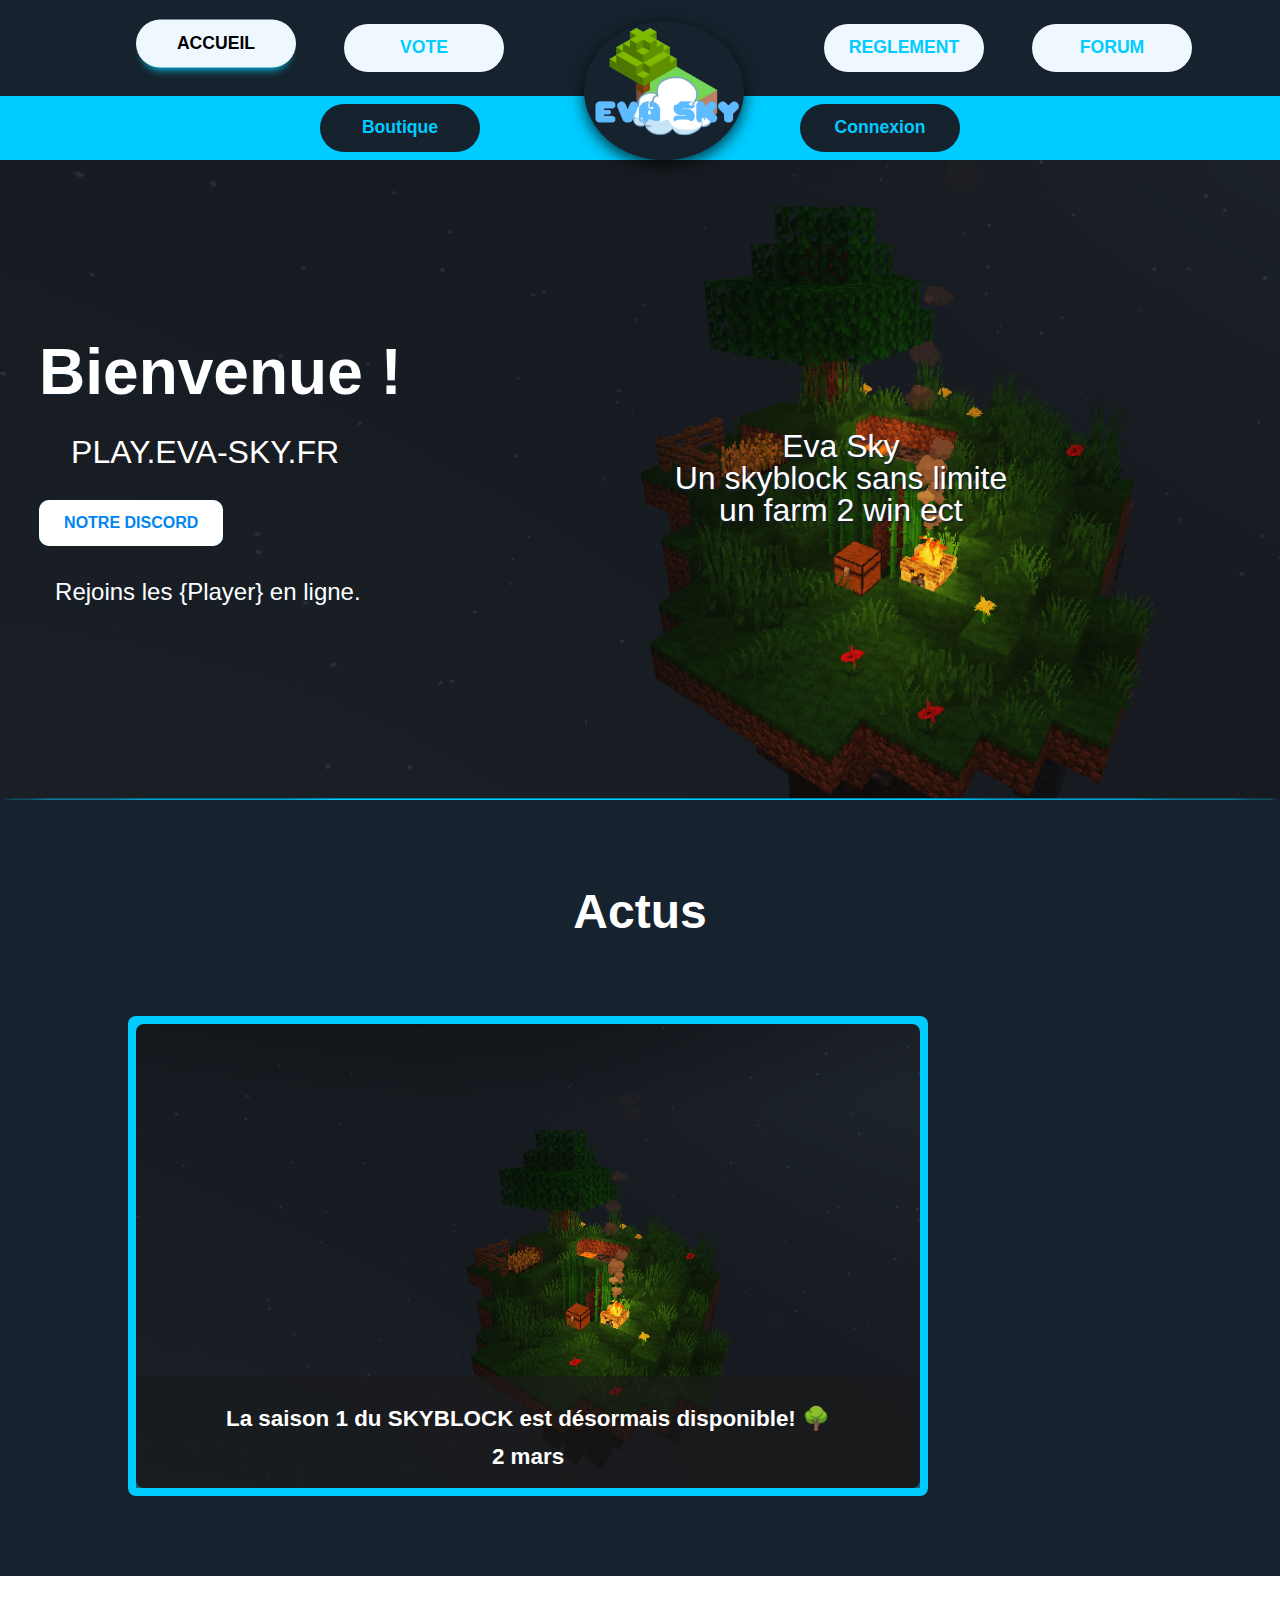
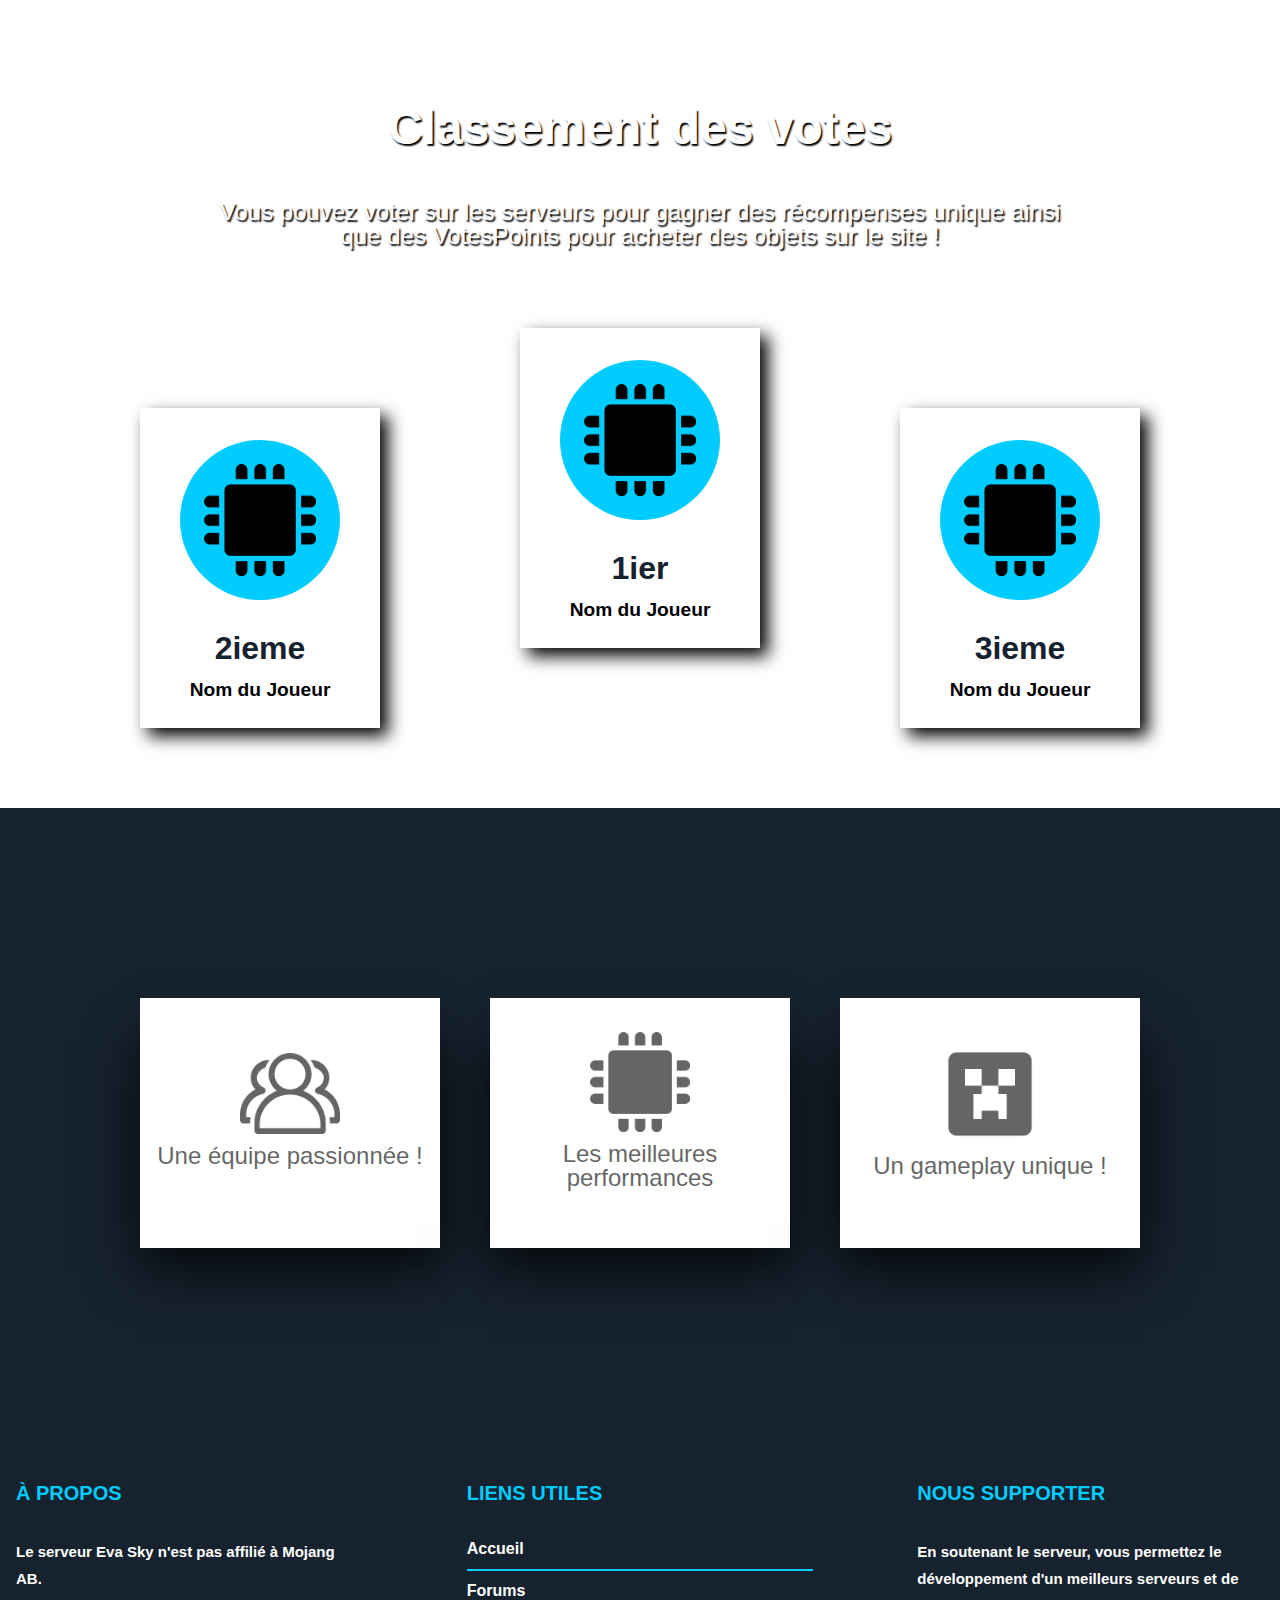
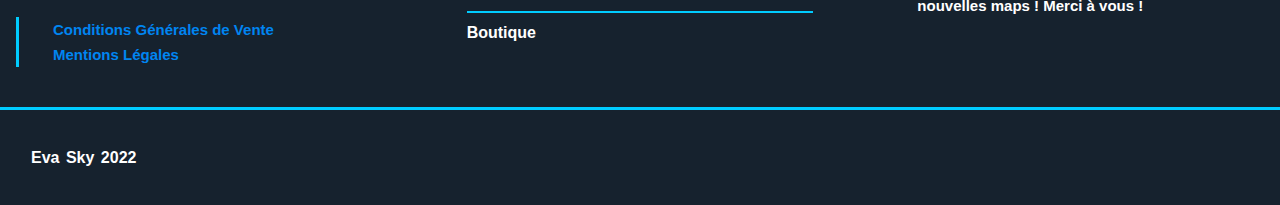
==== commit bc76284e: "moddification de l'index" ====
--- a/index.html
+++ b/index.html
@@ -68,6 +68,9 @@
                 <p id="bienvenue">
                     Bienvenue !
                 </p>
+                <h2>
+                    PLAY.EVA-SKY.FR
+                </h2>
                 <div class="text-box">
                     <a href="https://discord.gg/uyE5QWEHke" class="btn btn-white btn-animate">
                         notre Discord
@@ -85,6 +88,88 @@
             </div>
         </div>
 
+        <section id="article">
+            <hr class="hr1">
+            <div>
+                <h1>
+                    Actus
+                </h1>
+            </div>
+            <div id="contourarticle">
+                <a href="article1.html">
+                    <article id="article1">
+                        <div>
+                            <p>
+                                La saison 1 du SKYBLOCK est désormais disponible! 🌳
+                            </p>
+                            <p>
+                                2 mars
+                            </p>
+                        </div>
+                    </article>
+                </a>
+            </div>
+            
+        </section>
+
+
+
+        <section>
+            
+            <div>
+            </div>
+            <div class="classement">
+                <p class="pclassement1">
+                    Classement des votes
+                </p>
+                <p class="pclassement2">
+                    Vous pouvez voter sur les serveurs pour gagner des récompenses unique ainsi que des VotesPoints pour acheter des objets sur le site !
+                </p>
+            </div>
+            <div id="casevote">
+                <!-- tetes des meilleurs voteur -->
+                <div class="vote" id="vote1">
+                    <div class="votediv">
+                        <img src="/assets/img/cpu.png" alt="">
+                    </div>
+                    <div class="voteclass">
+                        <h2>
+                            2ieme
+                        </h2>
+                        <p>
+                            Nom du Joueur
+                        </p>
+                    </div>
+                </div>
+                <div class="vote" id="vote2">
+                    <div class="votediv">
+                        <img src="/assets/img/cpu.png" alt="">
+                    </div>
+                    <div class="voteclass">
+                        <h2>
+                            1ier
+                        </h2>
+                        <p>
+                            Nom du Joueur
+                        </p>
+                    </div>
+                </div>
+                <div class="vote" id="vote3">
+                    <div class="votediv">
+                        <img src="/assets/img/cpu.png" alt="">
+                    </div>
+                    <div class="voteclass">
+                        <h2>
+                            3ieme
+                        </h2>
+                        <p>
+                            Nom du Joueur
+                        </p> 
+                    </div>
+                </div>
+            </div>
+        </section>
+
 
 
     <section id="carte-tout">
@@ -132,66 +217,10 @@
         </div>    
     </section>
 
-    <section>
-        <div id="back1">
-        </div>
-        <div class="classement">
-            <p class="pclassement1">
-                Classement des votes
-            </p>
-            <p class="pclassement2">
-                Vous pouvez voter sur les serveurs pour gagner des récompenses unique ainsi que des VotesPoints pour acheter des objets sur le site !
-            </p>
-        </div>
-        <div id="casevote">
-            <!-- tetes des meilleurs voteur -->
-            <div class="vote" id="vote1">
-                <div class="votediv">
-                    <img src="/assets/img/cpu.png" alt="">
-                </div>
-                <div class="voteclass">
-                    <h2>
-                        2ieme
-                    </h2>
-                    <p>
-                        Nom du Joueur
-                    </p>
-                </div>
-            </div>
-            <div class="vote" id="vote2">
-                <div class="votediv">
-                    <img src="/assets/img/cpu.png" alt="">
-                </div>
-                <div class="voteclass">
-                    <h2>
-                        1ier
-                    </h2>
-                    <p>
-                        Nom du Joueur
-                    </p>
-                </div>
-            </div>
-            <div class="vote" id="vote3">
-                <div class="votediv">
-                    <img src="/assets/img/cpu.png" alt="">
-                </div>
-                <div class="voteclass">
-                    <h2>
-                        3ieme
-                    </h2>
-                    <p>
-                        Nom du Joueur
-                    </p> 
-                </div>
-            </div>
-        </div>
-    </section>
-
-
-
 
 
     </main>
+
 
     <footer>
         <div id="footer">
--- a/assets/css/style.css
+++ b/assets/css/style.css
@@ -372,15 +372,22 @@
   justify-content:space-evenly;
   }
   
-  #bienvenue {
+#bienvenue {
   color:var(--quattre);
   font-size:4rem;
   font-weight:bolder;
-  height:10rem;
+  padding-bottom: 2rem;
   opacity:1;
   padding-top:20vh;
   text-shadow:var(--secondary) .1rem .1rem .1rem;
-  }
+}
+
+#bienvnue h2{
+  font-size: 2rem;
+  color: white;
+  padding-bottom: 2rem;
+  padding-left: 2rem;
+}
   
   #joueur {
   color:var(--quattre);
@@ -465,7 +472,176 @@
   }
   }
 
+/* ACTUS */
+
+.hr1{
+  border-color: #0cf;
+  border-radius: 100%;
+  border-width: .1rem;
+}
+
+#article{
+  background-color: #16222E;
+  margin-bottom: 3rem;
+  padding-bottom: 5rem;
+}
+
+#article div h1{
+  color: #fff;
+  padding-top: 5rem;
+  padding-bottom: 5rem;
+  text-align: center;
+  font-size: 3rem;
+  font-weight: bold;
+}
+
+#contourarticle{
+  display: flex;
+  justify-content: center;
+  align-items: center;
+  background-color: #0cf;
+  width: 50rem;
+  height: 30rem;
+  margin-left: 10%;
+  border-radius: .5rem;
+  transition: all .2s ease-in-out;
+}
+
+#contourarticle:hover{
+  cursor: pointer;
+  transform: scale(1.02);
+}
+
+#contourarticle a{
+  text-decoration: none;
+}
+
+#article1{
+  background-image: url(../img/backshadow.png);
+  background-repeat: no-repeat;
+  background-size: cover;
+  width: 49rem;
+  height: 29rem;
+  display: flex;
+  align-items: flex-end;
+  border-radius: .5rem;
+}
+
+#article1 div{
+  background-color: #191a1a94;
+  width: 100%;
+  height: 5rem;
+  display: flex;
+  flex-direction: column;
+  padding-top: 2rem;
+}
+
+#article1 div p{
+  color: #fff;
+  font-size: 1.4rem;
+  font-weight: 600;
+  text-align: center;
+  margin-bottom: 1rem;
+}
+
+
+
+
+/* classement des votes */
+
+.classement {
+  align-items:center;
+  display:flex;
+  flex-direction:column;
+  padding-bottom:5rem;
+  }
+  
+  .pclassement1 {
+  color:var(--quattre);
+  font-size:3rem;
+  font-weight:700;
+  padding-bottom:3rem;
+  padding-top:5rem;
+  text-shadow:#000 .1rem .1rem .1rem;
+  }
+  
+  .pclassement2 {
+  color:var(--quattre);
+  font-size:1.5rem;
+  text-align:center;
+  text-shadow:#000 .1rem .1rem .1rem;
+  width:55rem;
+  }
+  
+  #back1 {
+  box-shadow:var(--primary) .1rem .2rem .6rem;
+  height:.1rem;
+  width:100%;
+  }
+  
+  #casevote {
+  display:flex;
+  flex-direction:row;
+  justify-content:space-evenly;
+  padding-bottom:5rem;
+  }
+  
+  .vote {
+  align-items:center;
+  background-color:var(--quattre);
+  box-shadow:#000 .5rem .5rem 1rem;
+  display:flex;
+  flex-direction:column;
+  height:20rem;
+  transition:all .5s ease-out;
+  width:15rem;
+  }
+  
+  .vote:hover {
+  box-shadow:#000 1rem 1.5rem 1rem;
+  }
+  
+  .votediv {
+  align-items:center;
+  background-color:var(--primary);
+  border-radius:100%;
+  display:flex;
+  height:10rem;
+  justify-content:center;
+  margin-top:2rem;
+  overflow:hidden;
+  width:10rem;
+  }
+  
+  .votediv img {
+  width:7rem;
+  }
+  
+  .voteclass h2 {
+  color:var(--secondary);
+  font-size:2rem;
+  font-weight:700;
+  padding-top:2rem;
+  }
+  
+  .voteclass {
+  text-align:center;
+  }
+  
+  .voteclass p {
+  font-size:1.2rem;
+  font-weight:700;
+  padding-top:1rem;
+  }
+  
+  #vote1,#vote3 {
+  margin-top:5rem;
+  }
+
+
 /* carte */
+
+
 #carte-tout {
   align-items:center;
   background:var(--secondary);
@@ -572,104 +748,6 @@
 
 
 
-/* classement des votes */
-
-.classement {
-  align-items:center;
-  display:flex;
-  flex-direction:column;
-  padding-bottom:5rem;
-  }
-  
-  .pclassement1 {
-  color:var(--quattre);
-  font-size:3rem;
-  font-weight:700;
-  padding-bottom:3rem;
-  padding-top:5rem;
-  text-shadow:#000 .1rem .1rem .1rem;
-  }
-  
-  .pclassement2 {
-  color:var(--quattre);
-  font-size:1.5rem;
-  text-align:center;
-  text-shadow:#000 .1rem .1rem .1rem;
-  width:55rem;
-  }
-  
-  #back1 {
-  box-shadow:var(--primary) .1rem .2rem .6rem;
-  height:.1rem;
-  width:100%;
-  }
-  
-  #casevote {
-  display:flex;
-  flex-direction:row;
-  justify-content:space-evenly;
-  padding-bottom:5rem;
-  }
-  
-  .vote {
-  align-items:center;
-  background-color:var(--quattre);
-  box-shadow:#000 .5rem .5rem 1rem;
-  display:flex;
-  flex-direction:column;
-  height:20rem;
-  transition:all .5s ease-out;
-  width:15rem;
-  }
-  
-  .vote:hover {
-  box-shadow:#000 1rem 1.5rem 1rem;
-  }
-  
-  .votediv {
-  align-items:center;
-  background-color:var(--primary);
-  border-radius:100%;
-  display:flex;
-  height:10rem;
-  justify-content:center;
-  margin-top:2rem;
-  overflow:hidden;
-  width:10rem;
-  }
-  
-  .votediv img {
-  width:7rem;
-  }
-  
-  .voteclass h2 {
-  color:var(--secondary);
-  font-size:2rem;
-  font-weight:700;
-  padding-top:2rem;
-  }
-  
-  .voteclass {
-  text-align:center;
-  }
-  
-  .voteclass p {
-  font-size:1.2rem;
-  font-weight:700;
-  padding-top:1rem;
-  }
-  
-  #vote1,#vote3 {
-  margin-top:5rem;
-  }
-
-
-
-
-
-
-
-
 
 
 /* rrrrrrrrrrrrrrrrrrrrrrrrrrrrrrrrrrrrrrrrrrrrrrrrrrrrrrrrrrrrrrrrrrrrrrrrrrrrrrrrrrrrrrrrrrrrrrrrrrrrrrrrrrrrrrrrrrrrrrrrrrrrrrrrrrrrrrrrrrrrrrrrrrrrrrrrrrrrrrrrrrrrrrrrrrrrrrrrrrrrrrrrrrrrrr */
